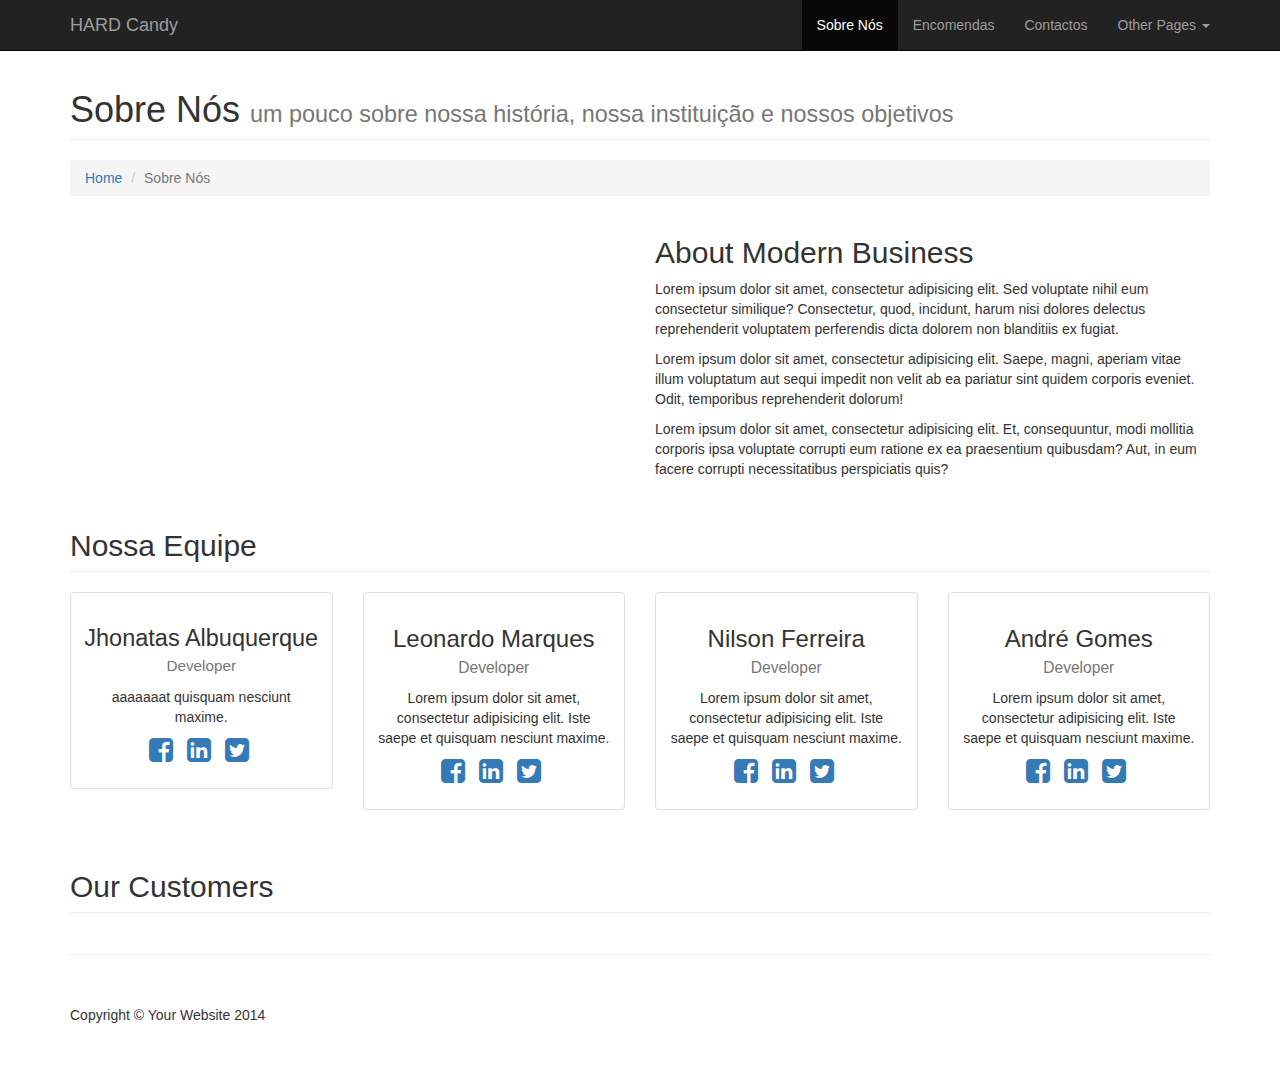
==== about.html @ 401a8225 "first comment" ====
<!DOCTYPE html>
<html lang="en">

<head>

    <meta charset="utf-8">
    <meta http-equiv="X-UA-Compatible" content="IE=edge">
    <meta name="viewport" content="width=device-width, initial-scale=1">
    <meta name="description" content="">
    <meta name="author" content="">

    <title>HARD CANDY &copy;</title>

    <!-- Bootstrap Core CSS -->
    <link href="css/bootstrap.min.css" rel="stylesheet">

    <!-- Custom CSS -->
    <link href="css/modern-business.css" rel="stylesheet">

    <!-- Custom Fonts -->
    <link href="font-awesome/css/font-awesome.min.css" rel="stylesheet" type="text/css">

    <!-- my custom css -->
    <link rel="stylesheet" href="css/custom.css">

    <!-- HTML5 Shim and Respond.js IE8 support of HTML5 elements and media queries -->
    <!-- WARNING: Respond.js doesn't work if you view the page via file:// -->
    <!--[if lt IE 9]>
        <script src="https://oss.maxcdn.com/libs/html5shiv/3.7.0/html5shiv.js"></script>
        <script src="https://oss.maxcdn.com/libs/respond.js/1.4.2/respond.min.js"></script>
    <![endif]-->

</head>

<body>

    <!-- Navigation -->
    <nav class="navbar navbar-inverse navbar-fixed-top" role="navigation">
        <div class="container">
            <!-- Brand and toggle get grouped for better mobile display -->
            <div class="navbar-header">
                <button type="button" class="navbar-toggle" data-toggle="collapse" data-target="#bs-example-navbar-collapse-1">
                    <span class="sr-only">Toggle navigation</span>
                    <span class="icon-bar"></span>
                    <span class="icon-bar"></span>
                    <span class="icon-bar"></span>
                </button>
                <a class="navbar-brand" href="index.html">HARD Candy</a>
            </div>
            <!-- Collect the nav links, forms, and other content for toggling -->
            <div class="collapse navbar-collapse" id="bs-example-navbar-collapse-1">
                <ul class="nav navbar-nav navbar-right">
                    <li class="active">
                        <a href="about.html">Sobre Nós</a>
                    </li>
                    <li>
                        <a href="services.html">Encomendas</a>
                    </li>
                    <li>
                        <a href="contact.html">Contactos</a>
                    </li>

                    <li class="dropdown">
                        <a href="#" class="dropdown-toggle" data-toggle="dropdown">Other Pages <b class="caret"></b></a>
                        <ul class="dropdown-menu">
                            <li>
                                <a href="full-width.html">Full Width Page</a>
                            </li>
                            <li>
                                <a href="sidebar.html">Sidebar Page</a>
                            </li>
                            <li>
                                <a href="faq.html">FAQ</a>
                            </li>
                            <li>
                                <a href="404.html">404</a>
                            </li>
                            <li>
                                <a href="pricing.html">Pricing Table</a>
                            </li>
                        </ul>
                    </li>
                </ul>
            </div>
            <!-- /.navbar-collapse -->
        </div>
        <!-- /.container -->
    </nav>

    <!-- Page Content -->
    <div class="container">

        <!-- Page Heading/Breadcrumbs -->
        <div class="row">
            <div class="col-lg-12">
                <h1 class="page-header">Sobre Nós
                    <small>um pouco sobre nossa história, nossa instituição e nossos objetivos</small>
                </h1>
                <ol class="breadcrumb">
                    <li><a href="index.html">Home</a>
                    </li>
                    <li class="active">Sobre Nós</li>
                </ol>
            </div>
        </div>
        <!-- /.row -->

        <!-- Intro Content -->
        <div class="row">
            <div class="col-md-6">
                <img class="img-responsive" src="http://placehold.it/750x450" alt="">
            </div>
            <div class="col-md-6">
                <h2>About Modern Business</h2>
                <p>Lorem ipsum dolor sit amet, consectetur adipisicing elit. Sed voluptate nihil eum consectetur similique? Consectetur, quod, incidunt, harum nisi dolores delectus reprehenderit voluptatem perferendis dicta dolorem non blanditiis ex fugiat.</p>
                <p>Lorem ipsum dolor sit amet, consectetur adipisicing elit. Saepe, magni, aperiam vitae illum voluptatum aut sequi impedit non velit ab ea pariatur sint quidem corporis eveniet. Odit, temporibus reprehenderit dolorum!</p>
                <p>Lorem ipsum dolor sit amet, consectetur adipisicing elit. Et, consequuntur, modi mollitia corporis ipsa voluptate corrupti eum ratione ex ea praesentium quibusdam? Aut, in eum facere corrupti necessitatibus perspiciatis quis?</p>
            </div>
        </div>
        <!-- /.row -->

        <!-- Team Members -->
        <div class="row">
            <div class="col-lg-12">
                <h2 class="page-header">Nossa Equipe</h2>
            </div>
            <div class="col-md-3 text-center">
                <div class="thumbnail">
                    <img class="img-responsive" src="http://placehold.it/750x450" alt="">
                    <div class="caption">
                        <h3 class="h3Edited">Jhonatas Albuquerque<br>
                            <small>Developer</small>
                        </h3>
                        <p>aaaaaaat quisquam nesciunt maxime.</p>
                        <ul class="list-inline">
                            <li><a href="#"><i class="fa fa-2x fa-facebook-square"></i></a>
                            </li>
                            <li><a href="#"><i class="fa fa-2x fa-linkedin-square"></i></a>
                            </li>
                            <li><a href="#"><i class="fa fa-2x fa-twitter-square"></i></a>
                            </li>
                        </ul>
                    </div>
                </div>
            </div>
            <div class="col-md-3 text-center">
                <div class="thumbnail">
                    <img class="img-responsive" src="http://placehold.it/750x450" alt="">
                    <div class="caption">
                        <h3>Leonardo Marques<br>
                            <small>Developer</small>
                        </h3>
                        <p>Lorem ipsum dolor sit amet, consectetur adipisicing elit. Iste saepe et quisquam nesciunt maxime.</p>
                        <ul class="list-inline">
                            <li><a href="#"><i class="fa fa-2x fa-facebook-square"></i></a>
                            </li>
                            <li><a href="#"><i class="fa fa-2x fa-linkedin-square"></i></a>
                            </li>
                            <li><a href="#"><i class="fa fa-2x fa-twitter-square"></i></a>
                            </li>
                        </ul>
                    </div>
                </div>
            </div>
            <div class="col-md-3 text-center">
                <div class="thumbnail">
                    <img class="img-responsive" src="http://placehold.it/750x450" alt="">
                    <div class="caption">
                        <h3>Nilson Ferreira<br>
                            <small>Developer</small>
                        </h3>
                        <p>Lorem ipsum dolor sit amet, consectetur adipisicing elit. Iste saepe et quisquam nesciunt maxime.</p>
                        <ul class="list-inline">
                            <li><a href="#"><i class="fa fa-2x fa-facebook-square"></i></a>
                            </li>
                            <li><a href="#"><i class="fa fa-2x fa-linkedin-square"></i></a>
                            </li>
                            <li><a href="#"><i class="fa fa-2x fa-twitter-square"></i></a>
                            </li>
                        </ul>
                    </div>
                </div>
            </div>
            <div class="col-md-3 text-center">
                <div class="thumbnail">
                    <img class="img-responsive" src="http://placehold.it/750x450" alt="">
                    <div class="caption">
                        <h3>André Gomes<br>
                            <small>Developer</small>
                        </h3>
                        <p>Lorem ipsum dolor sit amet, consectetur adipisicing elit. Iste saepe et quisquam nesciunt maxime.</p>
                        <ul class="list-inline">
                            <li><a href="#"><i class="fa fa-2x fa-facebook-square"></i></a>
                            </li>
                            <li><a href="#"><i class="fa fa-2x fa-linkedin-square"></i></a>
                            </li>
                            <li><a href="#"><i class="fa fa-2x fa-twitter-square"></i></a>
                            </li>
                        </ul>
                    </div>
                </div>
            </div>

        </div>
        <!-- /.row -->

        <!-- Our Customers -->
        <div class="row">
            <div class="col-lg-12">
                <h2 class="page-header">Our Customers</h2>
            </div>
            <div class="col-md-2 col-sm-4 col-xs-6">
                <img class="img-responsive customer-img" src="http://placehold.it/500x300" alt="">
            </div>
            <div class="col-md-2 col-sm-4 col-xs-6">
                <img class="img-responsive customer-img" src="http://placehold.it/500x300" alt="">
            </div>
            <div class="col-md-2 col-sm-4 col-xs-6">
                <img class="img-responsive customer-img" src="http://placehold.it/500x300" alt="">
            </div>
            <div class="col-md-2 col-sm-4 col-xs-6">
                <img class="img-responsive customer-img" src="http://placehold.it/500x300" alt="">
            </div>
            <div class="col-md-2 col-sm-4 col-xs-6">
                <img class="img-responsive customer-img" src="http://placehold.it/500x300" alt="">
            </div>
            <div class="col-md-2 col-sm-4 col-xs-6">
                <img class="img-responsive customer-img" src="http://placehold.it/500x300" alt="">
            </div>
        </div>
        <!-- /.row -->

        <hr>

        <!-- Footer -->
        <footer>
            <div class="row">
                <div class="col-lg-12">
                    <p>Copyright &copy; Your Website 2014</p>
                </div>
            </div>
        </footer>

    </div>
    <!-- /.container -->

    <!-- jQuery -->
    <script src="js/jquery.js"></script>

    <!-- Bootstrap Core JavaScript -->
    <script src="js/bootstrap.min.js"></script>

</body>

</html>
---- css/modern-business.css ----
/*!
 * Start Bootstrap - Modern Business (http://startbootstrap.com/)
 * Copyright 2013-2016 Start Bootstrap
 * Licensed under MIT (https://github.com/BlackrockDigital/startbootstrap/blob/gh-pages/LICENSE)
 */

/* Global Styles */

html,
body {
    height: 100%;
}

body {
    padding-top: 50px; /* Required padding for .navbar-fixed-top. Remove if using .navbar-static-top. Change if height of navigation changes. */
}

.img-portfolio {
    margin-bottom: 30px;
}

.img-hover:hover {
    opacity: 0.8;
}

/* Home Page Carousel */

header.carousel {
    height: 50%;
}

header.carousel .item,
header.carousel .item.active,
header.carousel .carousel-inner {
    height: 100%;
}

header.carousel .fill {
    width: 100%;
    height: 100%;
    background-position: center;
    background-size: cover;
}

/* 404 Page Styles */

.error-404 {
    font-size: 100px;
}

/* Pricing Page Styles */

.price {
    display: block;
    font-size: 50px;
    line-height: 50px;
}

.price sup {
    top: -20px;
    left: 2px;
    font-size: 20px;
}

.period {
    display: block;
    font-style: italic;
}

/* Footer Styles */

footer {
    margin: 50px 0;
}

/* Responsive Styles */

@media(max-width:991px) {
    .customer-img,
    .img-related {
        margin-bottom: 30px;
    }
}

@media(max-width:767px) {
    .img-portfolio {
        margin-bottom: 15px;
    }

    header.carousel .carousel {
        height: 70%;
    }
}
---- css/custom.css ----
a.left.carousel-control {
  height: 100%!important;
}

a.right.carousel-control {
  height: 100%!important;
}

#myCarousel {
  height: 70%!important;
}

.h3Edited {
  font-size: 23.5px!important;
}
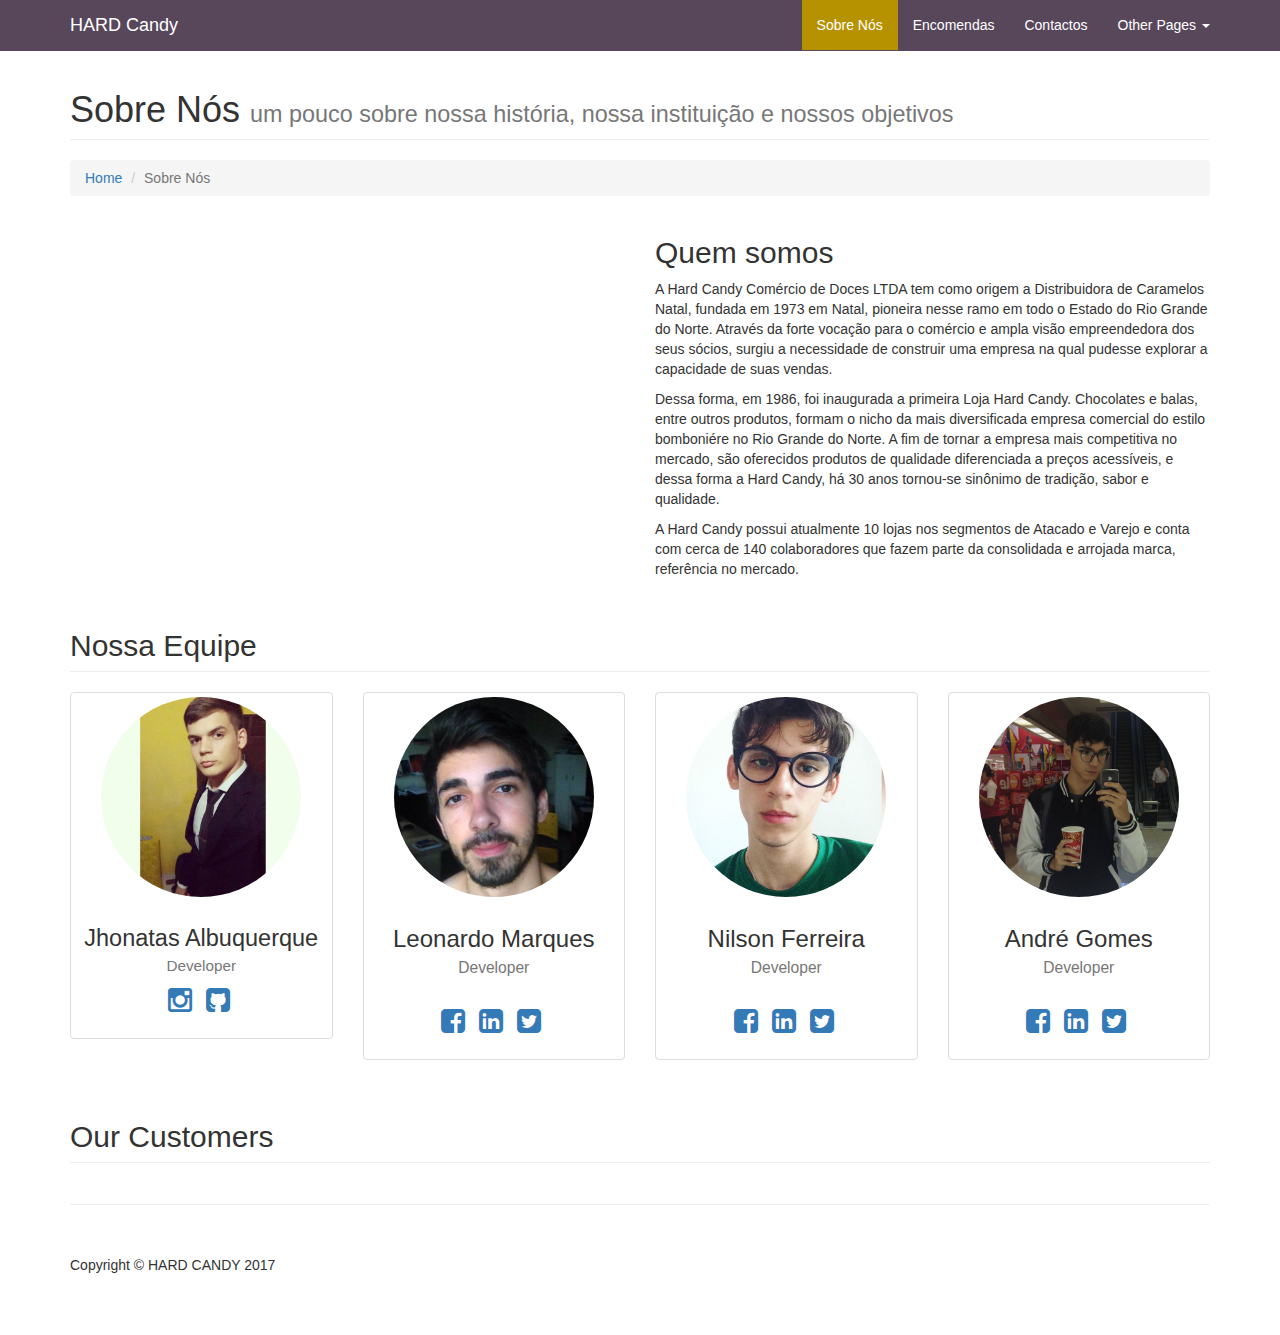
==== commit 95d29440: "aplicação de paleta constrastante e mais modificações" ====
--- a/about.html
+++ b/about.html
@@ -6,8 +6,8 @@
     <meta charset="utf-8">
     <meta http-equiv="X-UA-Compatible" content="IE=edge">
     <meta name="viewport" content="width=device-width, initial-scale=1">
-    <meta name="description" content="">
-    <meta name="author" content="">
+    <meta name="description" content="Hard Candy">
+    <meta name="author" content="Jhonatas Albuquerque">
 
     <title>HARD CANDY &copy;</title>
 
@@ -111,14 +111,13 @@
                 <img class="img-responsive" src="http://placehold.it/750x450" alt="">
             </div>
             <div class="col-md-6">
-                <h2>About Modern Business</h2>
-                <p>Lorem ipsum dolor sit amet, consectetur adipisicing elit. Sed voluptate nihil eum consectetur similique? Consectetur, quod, incidunt, harum nisi dolores delectus reprehenderit voluptatem perferendis dicta dolorem non blanditiis ex fugiat.</p>
-                <p>Lorem ipsum dolor sit amet, consectetur adipisicing elit. Saepe, magni, aperiam vitae illum voluptatum aut sequi impedit non velit ab ea pariatur sint quidem corporis eveniet. Odit, temporibus reprehenderit dolorum!</p>
-                <p>Lorem ipsum dolor sit amet, consectetur adipisicing elit. Et, consequuntur, modi mollitia corporis ipsa voluptate corrupti eum ratione ex ea praesentium quibusdam? Aut, in eum facere corrupti necessitatibus perspiciatis quis?</p>
-            </div>
-        </div>
-        <!-- /.row -->
-
+                <h2>Quem somos</h2>
+                <p>A Hard Candy Comércio de Doces LTDA tem como origem a Distribuidora de Caramelos Natal, fundada em 1973 em Natal, pioneira nesse ramo em todo o Estado do Rio Grande do Norte. Através da forte vocação para o comércio e ampla visão empreendedora dos seus sócios, surgiu a necessidade de construir uma empresa na qual pudesse explorar a capacidade de suas vendas.</p>
+                <p>Dessa forma, em 1986, foi inaugurada a primeira Loja Hard Candy. Chocolates e balas, entre outros produtos, formam o nicho da mais diversificada empresa comercial do estilo bomboniére no Rio Grande do Norte. A fim de tornar a empresa mais competitiva no mercado, são oferecidos produtos de qualidade diferenciada a preços acessíveis, e dessa forma a Hard Candy, há 30 anos tornou-se sinônimo de tradição, sabor e qualidade.</p>
+                <p>A Hard Candy possui atualmente 10 lojas nos segmentos de Atacado e Varejo e conta com cerca de 140 colaboradores que fazem parte da consolidada e arrojada marca, referência no mercado.</p>
+            </div>
+        </div>
+        <!-- /.row -->
         <!-- Team Members -->
         <div class="row">
             <div class="col-lg-12">
@@ -126,12 +125,31 @@
             </div>
             <div class="col-md-3 text-center">
                 <div class="thumbnail">
-                    <img class="img-responsive" src="http://placehold.it/750x450" alt="">
+                    <img class="img-responsive" src="images/apresentationPics/01.jpg" style="height:200px;border-radius:100px;" alt="jhonatas">
                     <div class="caption">
                         <h3 class="h3Edited">Jhonatas Albuquerque<br>
                             <small>Developer</small>
                         </h3>
-                        <p>aaaaaaat quisquam nesciunt maxime.</p>
+
+                        <ul class="list-inline">
+                            <li><a href="https://www.instagram.com/jhon_albuquerque" target="_blank"><i class="fa fa-2x fa-instagram"></i></a>
+                            </li>
+                            <li><a href="https://github.com/SheldorTheConquer" target="_blank"><i class="fa fa-2x fa-github-square"></i></a>
+                            </li>
+
+                        </ul>
+                    </div>
+                </div>
+            </div>
+            <div class="col-md-3 text-center">
+                <div class="thumbnail">
+                    <img class="img-responsive" src="images/apresentationPics/02.jpg" style="height:200px;border-radius:100px;" alt="leonardo">
+                    <div class="caption">
+                        <h3>Leonardo Marques<br>
+                            <small>Developer</small>
+                        </h3>
+                        <br>
+
                         <ul class="list-inline">
                             <li><a href="#"><i class="fa fa-2x fa-facebook-square"></i></a>
                             </li>
@@ -145,12 +163,12 @@
             </div>
             <div class="col-md-3 text-center">
                 <div class="thumbnail">
-                    <img class="img-responsive" src="http://placehold.it/750x450" alt="">
-                    <div class="caption">
-                        <h3>Leonardo Marques<br>
-                            <small>Developer</small>
-                        </h3>
-                        <p>Lorem ipsum dolor sit amet, consectetur adipisicing elit. Iste saepe et quisquam nesciunt maxime.</p>
+                    <img class="img-responsive" src="images/apresentationPics/03.jpg" style="height:200px;border-radius:100px;" alt="nilson">
+                    <div class="caption">
+                        <h3>Nilson Ferreira<br>
+                            <small>Developer</small>
+                        </h3>
+                        <br>
                         <ul class="list-inline">
                             <li><a href="#"><i class="fa fa-2x fa-facebook-square"></i></a>
                             </li>
@@ -164,31 +182,12 @@
             </div>
             <div class="col-md-3 text-center">
                 <div class="thumbnail">
-                    <img class="img-responsive" src="http://placehold.it/750x450" alt="">
-                    <div class="caption">
-                        <h3>Nilson Ferreira<br>
-                            <small>Developer</small>
-                        </h3>
-                        <p>Lorem ipsum dolor sit amet, consectetur adipisicing elit. Iste saepe et quisquam nesciunt maxime.</p>
-                        <ul class="list-inline">
-                            <li><a href="#"><i class="fa fa-2x fa-facebook-square"></i></a>
-                            </li>
-                            <li><a href="#"><i class="fa fa-2x fa-linkedin-square"></i></a>
-                            </li>
-                            <li><a href="#"><i class="fa fa-2x fa-twitter-square"></i></a>
-                            </li>
-                        </ul>
-                    </div>
-                </div>
-            </div>
-            <div class="col-md-3 text-center">
-                <div class="thumbnail">
-                    <img class="img-responsive" src="http://placehold.it/750x450" alt="">
+                    <img class="img-responsive" src="images/apresentationPics/04.jpg" style="height:200px;border-radius:100px;" alt="andre">
                     <div class="caption">
                         <h3>André Gomes<br>
                             <small>Developer</small>
                         </h3>
-                        <p>Lorem ipsum dolor sit amet, consectetur adipisicing elit. Iste saepe et quisquam nesciunt maxime.</p>
+                        <br>
                         <ul class="list-inline">
                             <li><a href="#"><i class="fa fa-2x fa-facebook-square"></i></a>
                             </li>
@@ -236,7 +235,7 @@
         <footer>
             <div class="row">
                 <div class="col-lg-12">
-                    <p>Copyright &copy; Your Website 2014</p>
+                    <p>Copyright &copy; HARD CANDY 2017</p>
                 </div>
             </div>
         </footer>
--- a/css/custom.css
+++ b/css/custom.css
@@ -10,6 +10,45 @@
   height: 70%!important;
 }
 
+
 .h3Edited {
   font-size: 23.5px!important;
 }
+
+.navbar-inverse {
+  background-color: #58475B!important;
+  border-color: #58475B!important;
+  color: white!important;
+}
+
+.navbar-inverse .navbar-brand {
+  color: white!important;
+  //cor branca no link
+}
+
+.navbar-inverse .navbar-brand:hover {
+  color: #9d9d9d!important;
+}
+
+.navbar-inverse .navbar-nav>li>a {
+  color: white!important;
+}
+
+.navbar-inverse .navbar-nav>li>a:hover {
+  color: #9d9d9d!important;
+}
+
+.navbar-inverse .navbar-nav>.active>a, .navbar-inverse .navbar-nav>.active>a:focus, .navbar-inverse .navbar-nav>.active>a:hover {
+  background-color: #B79200;
+  border-color: #B79200;
+}
+
+.panel-default>.panel-heading {
+  background-color: #58475B!important;
+  color: white!important;
+}
+
+.panel-body {
+  background-color: gray!important;
+  color: white!important;
+}
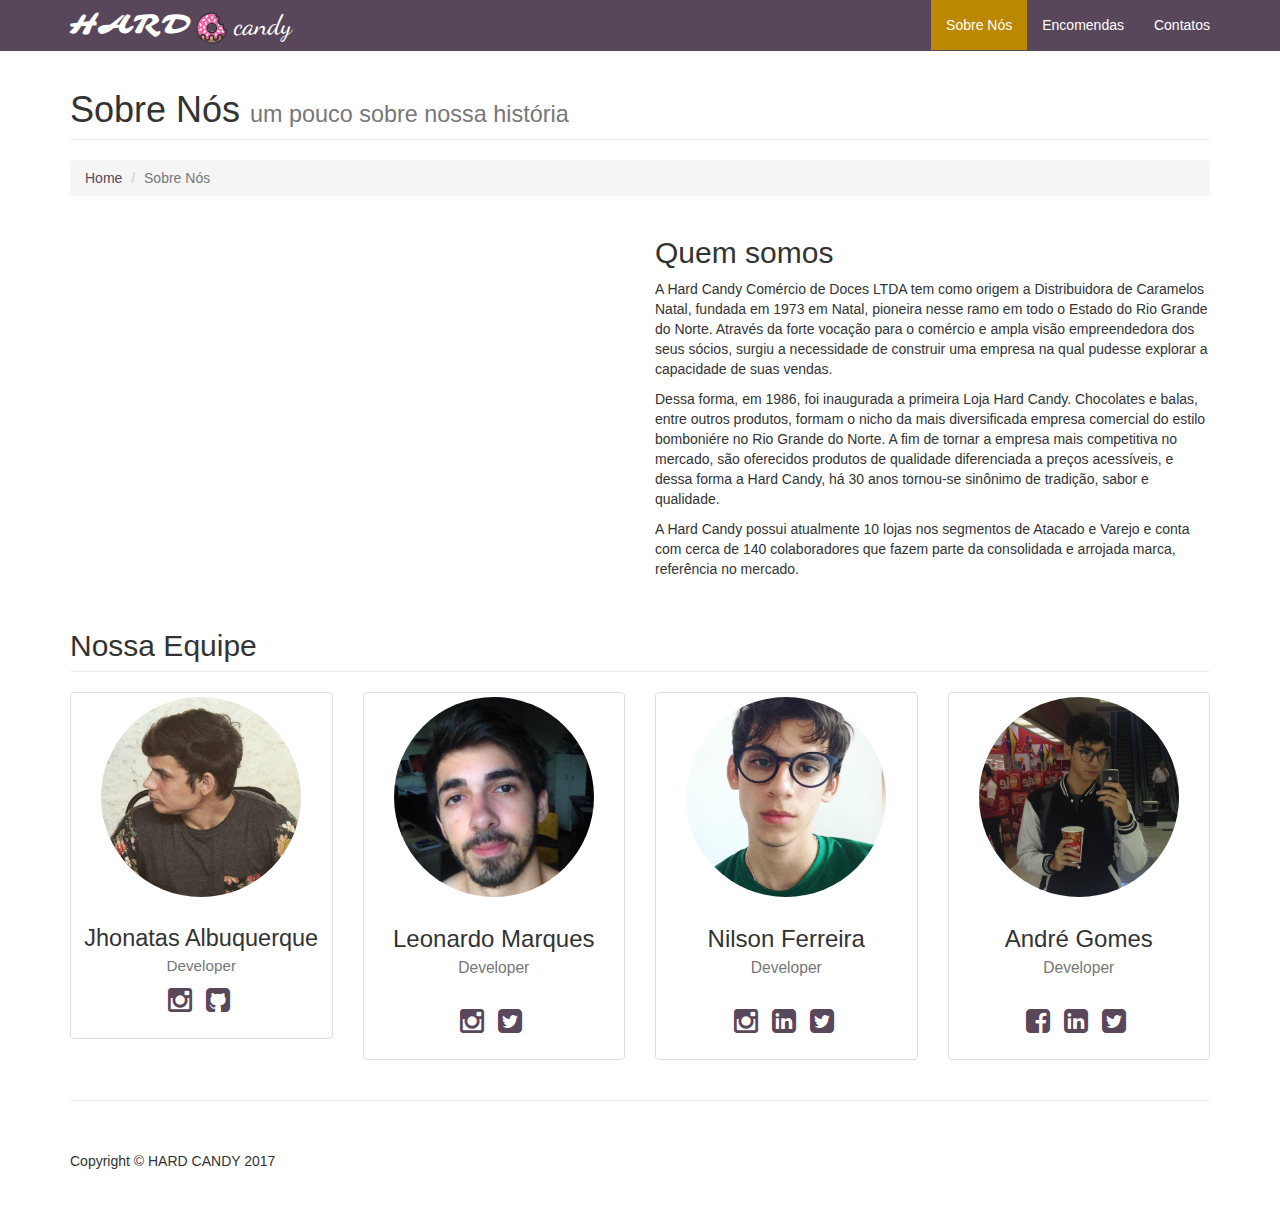
==== commit 80990ecf: "novas edições" ====
--- a/about.html
+++ b/about.html
@@ -9,7 +9,12 @@
     <meta name="description" content="Hard Candy">
     <meta name="author" content="Jhonatas Albuquerque">
 
+    <!-- external font -->
+    <link href="https://fonts.googleapis.com/css?family=Sarina" rel="stylesheet">
+    <link href="https://fonts.googleapis.com/css?family=Dancing+Script" rel="stylesheet">
+
     <title>HARD CANDY &copy;</title>
+    <link rel="shortcut icon" href="images/logo.png">
 
     <!-- Bootstrap Core CSS -->
     <link href="css/bootstrap.min.css" rel="stylesheet">
@@ -45,7 +50,9 @@
                     <span class="icon-bar"></span>
                     <span class="icon-bar"></span>
                 </button>
-                <a class="navbar-brand" href="index.html">HARD Candy</a>
+                <a class="navbar-brand" href="index.html" style="font-family: 'Sarina', cursive; font-size: 28px; margin-right: -6%;">HARD
+                <a class="navbar-brand" href="index.html"><img src="images/logo.png" style="height: 250%;margin-top: -25%;margin-left: -3%;" alt="">
+                <a class="navbar-brand" href="index.html" style="font-family: 'Dancing Script', cursive; font-size: 28px; margin-left: -12%;">candy</a>
             </div>
             <!-- Collect the nav links, forms, and other content for toggling -->
             <div class="collapse navbar-collapse" id="bs-example-navbar-collapse-1">
@@ -57,9 +64,9 @@
                         <a href="services.html">Encomendas</a>
                     </li>
                     <li>
-                        <a href="contact.html">Contactos</a>
-                    </li>
-
+                        <a href="contact.html">Contatos</a>
+                    </li>
+<!--
                     <li class="dropdown">
                         <a href="#" class="dropdown-toggle" data-toggle="dropdown">Other Pages <b class="caret"></b></a>
                         <ul class="dropdown-menu">
@@ -81,7 +88,7 @@
                         </ul>
                     </li>
                 </ul>
-            </div>
+            </div>-->
             <!-- /.navbar-collapse -->
         </div>
         <!-- /.container -->
@@ -94,7 +101,7 @@
         <div class="row">
             <div class="col-lg-12">
                 <h1 class="page-header">Sobre Nós
-                    <small>um pouco sobre nossa história, nossa instituição e nossos objetivos</small>
+                    <small>um pouco sobre nossa história</small>
                 </h1>
                 <ol class="breadcrumb">
                     <li><a href="index.html">Home</a>
@@ -108,7 +115,7 @@
         <!-- Intro Content -->
         <div class="row">
             <div class="col-md-6">
-                <img class="img-responsive" src="http://placehold.it/750x450" alt="">
+                <img class="img-responsive" src="images/loja.jpg" alt="">
             </div>
             <div class="col-md-6">
                 <h2>Quem somos</h2>
@@ -125,7 +132,7 @@
             </div>
             <div class="col-md-3 text-center">
                 <div class="thumbnail">
-                    <img class="img-responsive" src="images/apresentationPics/01.jpg" style="height:200px;border-radius:100px;" alt="jhonatas">
+                    <img class="img-responsive" src="images/apresentationPics/01.jpg" style="height:200px; width: ;border-radius:100px;" alt="leonardo">
                     <div class="caption">
                         <h3 class="h3Edited">Jhonatas Albuquerque<br>
                             <small>Developer</small>
@@ -151,6 +158,42 @@
                         <br>
 
                         <ul class="list-inline">
+                            <li><a href="https://www.instagram.com/leozinmarques95/" target="_blank"><i class="fa fa-2x fa-instagram"></i></a>
+                            </li>
+                            <li><a href="#"><i class="fa fa-2x fa-twitter-square"></i></a>
+                            </li>
+                        </ul>
+                    </div>
+                </div>
+            </div>
+            <div class="col-md-3 text-center">
+                <div class="thumbnail">
+                    <img class="img-responsive" src="images/apresentationPics/03.jpg" style="height:200px;border-radius:100px;" alt="nilson">
+                    <div class="caption">
+                        <h3>Nilson Ferreira<br>
+                            <small>Developer</small>
+                        </h3>
+                        <br>
+                        <ul class="list-inline">
+                            <li><a href="https://www.instagram.com/nilsonferreira_/"><i class="fa fa-2x fa-instagram"></i></a>
+                            </li>
+                            <li><a href="#"><i class="fa fa-2x fa-linkedin-square"></i></a>
+                            </li>
+                            <li><a href="#"><i class="fa fa-2x fa-twitter-square"></i></a>
+                            </li>
+                        </ul>
+                    </div>
+                </div>
+            </div>
+            <div class="col-md-3 text-center">
+                <div class="thumbnail">
+                    <img class="img-responsive" src="images/apresentationPics/04.jpg" style="height:200px;border-radius:100px;" alt="andre">
+                    <div class="caption">
+                        <h3>André Gomes<br>
+                            <small>Developer</small>
+                        </h3>
+                        <br>
+                        <ul class="list-inline">
                             <li><a href="#"><i class="fa fa-2x fa-facebook-square"></i></a>
                             </li>
                             <li><a href="#"><i class="fa fa-2x fa-linkedin-square"></i></a>
@@ -161,75 +204,13 @@
                     </div>
                 </div>
             </div>
-            <div class="col-md-3 text-center">
-                <div class="thumbnail">
-                    <img class="img-responsive" src="images/apresentationPics/03.jpg" style="height:200px;border-radius:100px;" alt="nilson">
-                    <div class="caption">
-                        <h3>Nilson Ferreira<br>
-                            <small>Developer</small>
-                        </h3>
-                        <br>
-                        <ul class="list-inline">
-                            <li><a href="#"><i class="fa fa-2x fa-facebook-square"></i></a>
-                            </li>
-                            <li><a href="#"><i class="fa fa-2x fa-linkedin-square"></i></a>
-                            </li>
-                            <li><a href="#"><i class="fa fa-2x fa-twitter-square"></i></a>
-                            </li>
-                        </ul>
-                    </div>
-                </div>
-            </div>
-            <div class="col-md-3 text-center">
-                <div class="thumbnail">
-                    <img class="img-responsive" src="images/apresentationPics/04.jpg" style="height:200px;border-radius:100px;" alt="andre">
-                    <div class="caption">
-                        <h3>André Gomes<br>
-                            <small>Developer</small>
-                        </h3>
-                        <br>
-                        <ul class="list-inline">
-                            <li><a href="#"><i class="fa fa-2x fa-facebook-square"></i></a>
-                            </li>
-                            <li><a href="#"><i class="fa fa-2x fa-linkedin-square"></i></a>
-                            </li>
-                            <li><a href="#"><i class="fa fa-2x fa-twitter-square"></i></a>
-                            </li>
-                        </ul>
-                    </div>
-                </div>
-            </div>
 
         </div>
         <!-- /.row -->
 
-        <!-- Our Customers -->
-        <div class="row">
-            <div class="col-lg-12">
-                <h2 class="page-header">Our Customers</h2>
-            </div>
-            <div class="col-md-2 col-sm-4 col-xs-6">
-                <img class="img-responsive customer-img" src="http://placehold.it/500x300" alt="">
-            </div>
-            <div class="col-md-2 col-sm-4 col-xs-6">
-                <img class="img-responsive customer-img" src="http://placehold.it/500x300" alt="">
-            </div>
-            <div class="col-md-2 col-sm-4 col-xs-6">
-                <img class="img-responsive customer-img" src="http://placehold.it/500x300" alt="">
-            </div>
-            <div class="col-md-2 col-sm-4 col-xs-6">
-                <img class="img-responsive customer-img" src="http://placehold.it/500x300" alt="">
-            </div>
-            <div class="col-md-2 col-sm-4 col-xs-6">
-                <img class="img-responsive customer-img" src="http://placehold.it/500x300" alt="">
-            </div>
-            <div class="col-md-2 col-sm-4 col-xs-6">
-                <img class="img-responsive customer-img" src="http://placehold.it/500x300" alt="">
-            </div>
-        </div>
-        <!-- /.row -->
 
         <hr>
+
 
         <!-- Footer -->
         <footer>
--- a/css/custom.css
+++ b/css/custom.css
@@ -1,3 +1,7 @@
+body {
+  //background-color: #F3BA23;
+}
+
 a.left.carousel-control {
   height: 100%!important;
 }
@@ -26,6 +30,18 @@
   //cor branca no link
 }
 
+.navbar-inverse .navbar-nav>.active>a {
+  background-color: #BB8800;
+}
+
+.navbar-inverse .navbar-nav>li>a:hover {
+  color: #F8D47E!important;
+}
+
+.navbar-inverse .navbar-nav>.active>a:hover {
+  background-color: #58475B;
+}
+
 .navbar-inverse .navbar-brand:hover {
   color: #9d9d9d!important;
 }
@@ -34,21 +50,68 @@
   color: white!important;
 }
 
-.navbar-inverse .navbar-nav>li>a:hover {
-  color: #9d9d9d!important;
-}
-
-.navbar-inverse .navbar-nav>.active>a, .navbar-inverse .navbar-nav>.active>a:focus, .navbar-inverse .navbar-nav>.active>a:hover {
-  background-color: #B79200;
-  border-color: #B79200;
-}
-
 .panel-default>.panel-heading {
   background-color: #58475B!important;
   color: white!important;
 }
 
 .panel-body {
-  background-color: gray!important;
+  background-color: #BB8800!important;
   color: white!important;
 }
+
+.navbar-inverse .navbar-brand:hover {
+    color: #fff!important;
+}
+
+.textoDescricao {
+  padding-left: 10%;
+  text-align: left;
+}
+
+.checkbox {
+  float: left!important;
+}
+
+.campos {
+  padding-top: 10px;
+  padding-left: 50%;
+}
+
+.total {
+  background-color: #BB8800;
+  height: 70px;
+  width: 200px;
+  border-radius: 10px;
+  color: white;
+  float: right;
+  text-align: center;
+  font-size: 23px;
+  padding-top: 4px;
+}
+
+.moneyIco {
+  float: right;
+  height: 60px;
+  width: 60px;
+  padding-top: 6px;
+
+}
+
+.totalRS {
+  display: inline;
+  position: absolute;
+  margin-left: -5%;
+}
+
+#resultado {
+  color: black;
+}
+
+a {
+  color: #59475B;
+}
+
+a:hover  {
+  color: #8A6D8C;
+}
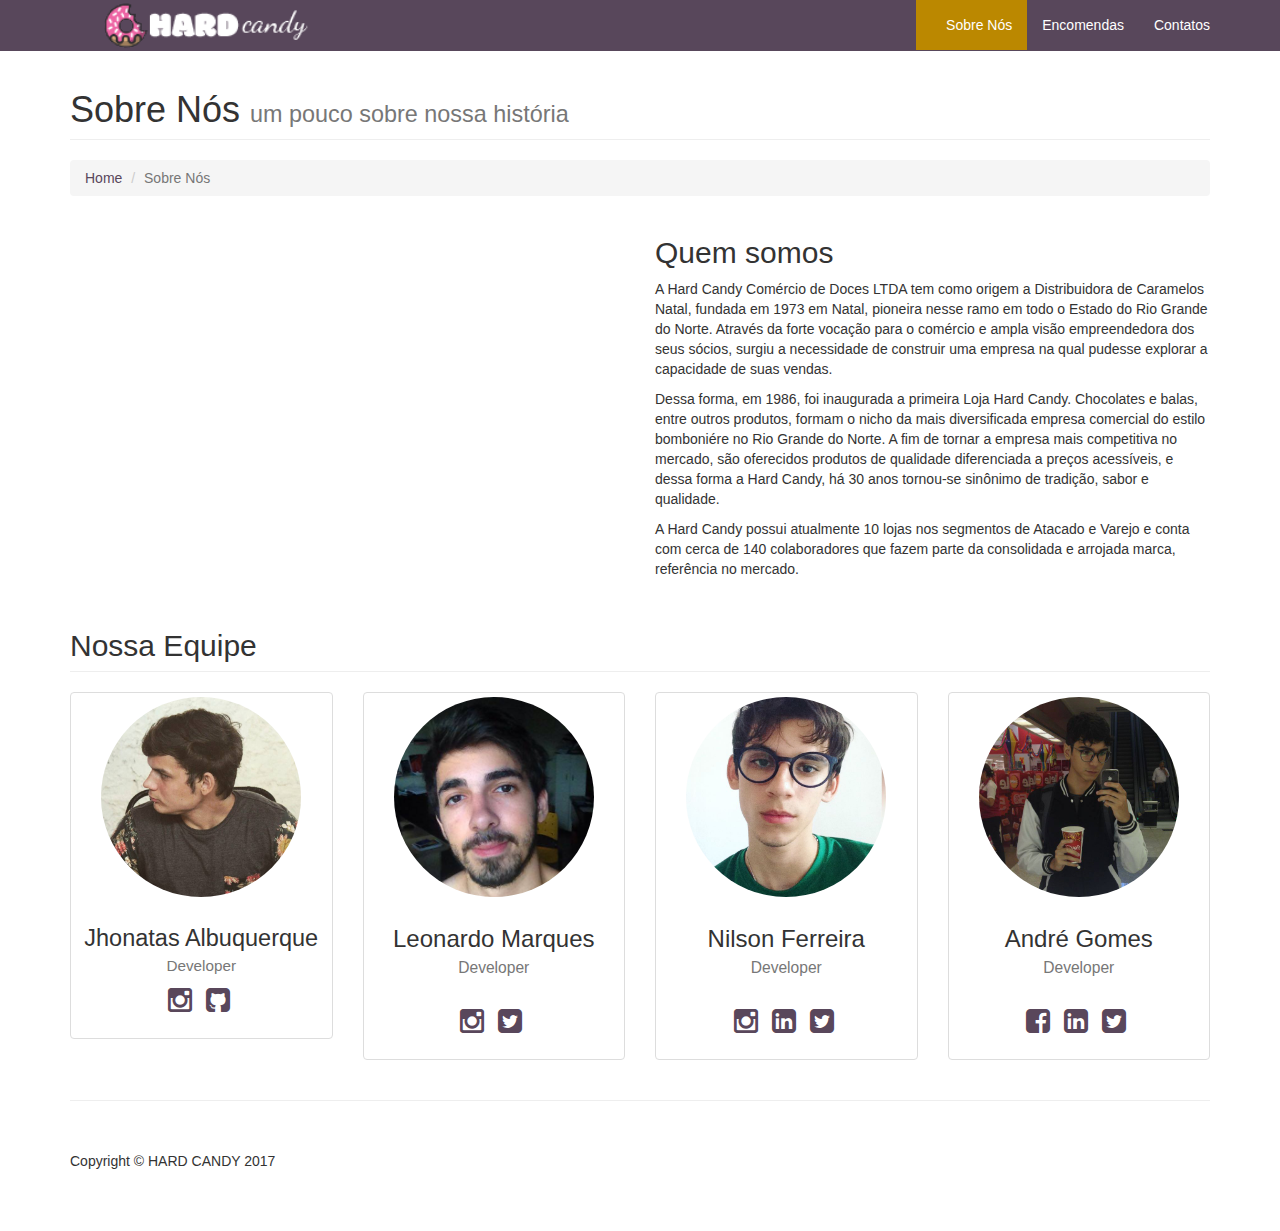
==== commit 44e33caa: "logo modificada, sugestão da professora" ====
--- a/about.html
+++ b/about.html
@@ -50,9 +50,7 @@
                     <span class="icon-bar"></span>
                     <span class="icon-bar"></span>
                 </button>
-                <a class="navbar-brand" href="index.html" style="font-family: 'Sarina', cursive; font-size: 28px; margin-right: -6%;">HARD
-                <a class="navbar-brand" href="index.html"><img src="images/logo.png" style="height: 250%;margin-top: -25%;margin-left: -3%;" alt="">
-                <a class="navbar-brand" href="index.html" style="font-family: 'Dancing Script', cursive; font-size: 28px; margin-left: -12%;">candy</a>
+                <a class="navbar-brand" href="index.html"><img src="logo.png" style="height: 300%; margin-top: -20px;" alt="">
             </div>
             <!-- Collect the nav links, forms, and other content for toggling -->
             <div class="collapse navbar-collapse" id="bs-example-navbar-collapse-1">
--- a/css/custom.css
+++ b/css/custom.css
@@ -115,3 +115,8 @@
 a:hover  {
   color: #8A6D8C;
 }
+
+@font-face {
+  font-family: Modak;
+  src: url("../fonts/Modak.ttf") format("truetype");
+}
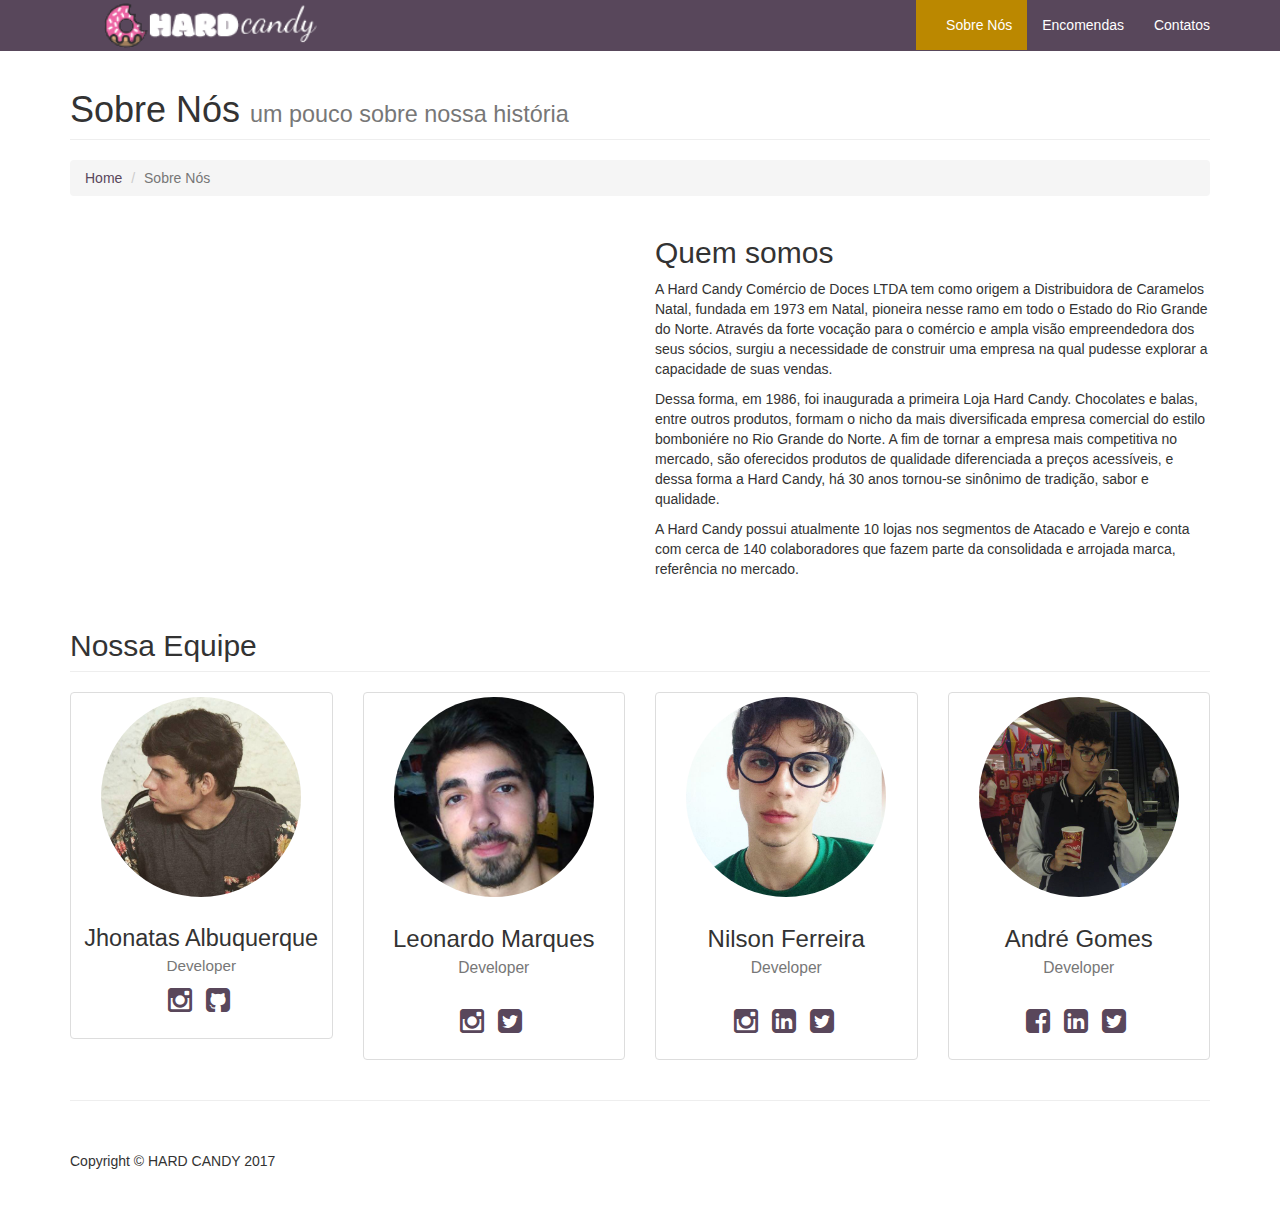
==== commit e0e630e0: "atualização no readme" ====
--- a/about.html
+++ b/about.html
@@ -14,7 +14,7 @@
     <link href="https://fonts.googleapis.com/css?family=Dancing+Script" rel="stylesheet">
 
     <title>HARD CANDY &copy;</title>
-    <link rel="shortcut icon" href="images/logo.png">
+    <link rel="shortcut icon" href="images/icon.png">
 
     <!-- Bootstrap Core CSS -->
     <link href="css/bootstrap.min.css" rel="stylesheet">
@@ -50,7 +50,7 @@
                     <span class="icon-bar"></span>
                     <span class="icon-bar"></span>
                 </button>
-                <a class="navbar-brand" href="index.html"><img src="logo.png" style="height: 300%; margin-top: -20px;" alt="">
+                <a class="navbar-brand" href="index.html"><img src="images/logo.png" style="height: 300%; margin-top: -20px;" alt="">
             </div>
             <!-- Collect the nav links, forms, and other content for toggling -->
             <div class="collapse navbar-collapse" id="bs-example-navbar-collapse-1">
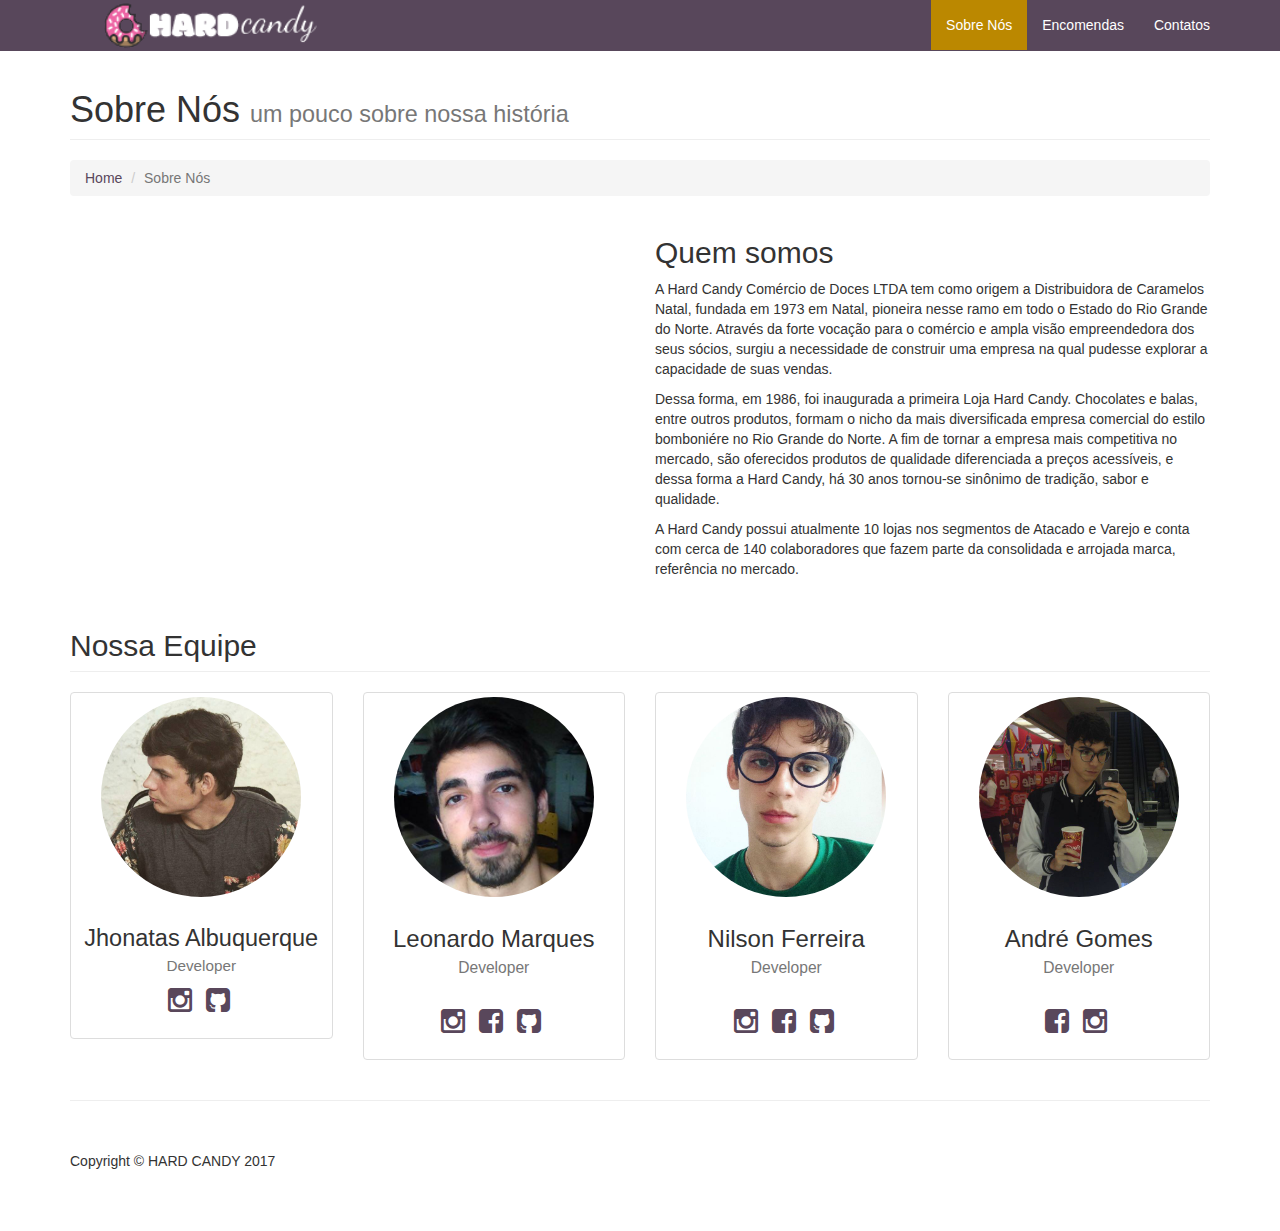
==== commit c2300c46: "novas alterações - logo , icone e form" ====
--- a/about.html
+++ b/about.html
@@ -50,7 +50,7 @@
                     <span class="icon-bar"></span>
                     <span class="icon-bar"></span>
                 </button>
-                <a class="navbar-brand" href="index.html"><img src="images/logo.png" style="height: 300%; margin-top: -20px;" alt="">
+                <a class="navbar-brand" href="index.html"><img src="images/logo.png" style="height: 300%; margin-top: -20px;" alt=""></a>
             </div>
             <!-- Collect the nav links, forms, and other content for toggling -->
             <div class="collapse navbar-collapse" id="bs-example-navbar-collapse-1">
@@ -64,30 +64,6 @@
                     <li>
                         <a href="contact.html">Contatos</a>
                     </li>
-<!--
-                    <li class="dropdown">
-                        <a href="#" class="dropdown-toggle" data-toggle="dropdown">Other Pages <b class="caret"></b></a>
-                        <ul class="dropdown-menu">
-                            <li>
-                                <a href="full-width.html">Full Width Page</a>
-                            </li>
-                            <li>
-                                <a href="sidebar.html">Sidebar Page</a>
-                            </li>
-                            <li>
-                                <a href="faq.html">FAQ</a>
-                            </li>
-                            <li>
-                                <a href="404.html">404</a>
-                            </li>
-                            <li>
-                                <a href="pricing.html">Pricing Table</a>
-                            </li>
-                        </ul>
-                    </li>
-                </ul>
-            </div>-->
-            <!-- /.navbar-collapse -->
         </div>
         <!-- /.container -->
     </nav>
@@ -141,7 +117,6 @@
                             </li>
                             <li><a href="https://github.com/SheldorTheConquer" target="_blank"><i class="fa fa-2x fa-github-square"></i></a>
                             </li>
-
                         </ul>
                     </div>
                 </div>
@@ -156,9 +131,11 @@
                         <br>
 
                         <ul class="list-inline">
-                            <li><a href="https://www.instagram.com/leozinmarques95/" target="_blank"><i class="fa fa-2x fa-instagram"></i></a>
-                            </li>
-                            <li><a href="#"><i class="fa fa-2x fa-twitter-square"></i></a>
+                            <li><a target="_blank" href="https://www.instagram.com/leozinmarques95/" target="_blank"><i class="fa fa-2x fa-instagram"></i></a>
+                            </li>
+                            <li><a href="https://www.facebook.com/profile.php?id=100011518000749" target="_blank"><i class="fa fa-2x fa-facebook-square"></i></a>
+                            </li>
+                            <li><a href="https://github.com/leozinmarques" target="_blank"><i class="fa fa-2x fa-github-square"></i></a>
                             </li>
                         </ul>
                     </div>
@@ -173,11 +150,11 @@
                         </h3>
                         <br>
                         <ul class="list-inline">
-                            <li><a href="https://www.instagram.com/nilsonferreira_/"><i class="fa fa-2x fa-instagram"></i></a>
-                            </li>
-                            <li><a href="#"><i class="fa fa-2x fa-linkedin-square"></i></a>
-                            </li>
-                            <li><a href="#"><i class="fa fa-2x fa-twitter-square"></i></a>
+                            <li><a target="_blank" href="https://www.instagram.com/nilsonferreira_/"><i class="fa fa-2x fa-instagram"></i></a>
+                            </li>
+                            <li><a target="_blank" href="https://www.facebook.com/nilsonnferreira?ref=br_rs"><i class="fa fa-2x fa-facebook-square"></i></a>
+                            </li>
+                            <li><a href="https://github.com/mergirl" target="_blank"><i class="fa fa-2x fa-github-square"></i></a>
                             </li>
                         </ul>
                     </div>
@@ -192,11 +169,9 @@
                         </h3>
                         <br>
                         <ul class="list-inline">
-                            <li><a href="#"><i class="fa fa-2x fa-facebook-square"></i></a>
-                            </li>
-                            <li><a href="#"><i class="fa fa-2x fa-linkedin-square"></i></a>
-                            </li>
-                            <li><a href="#"><i class="fa fa-2x fa-twitter-square"></i></a>
+                            <li><a href="https://www.facebook.com/andregomes666" target="_blank"><i class="fa fa-2x fa-facebook-square"></i></a>
+                            </li>
+                            <li><a href="https://www.instagram.com/agomesp20/" target="_blank"><i class="fa fa-2x fa-instagram"></i></a>
                             </li>
                         </ul>
                     </div>
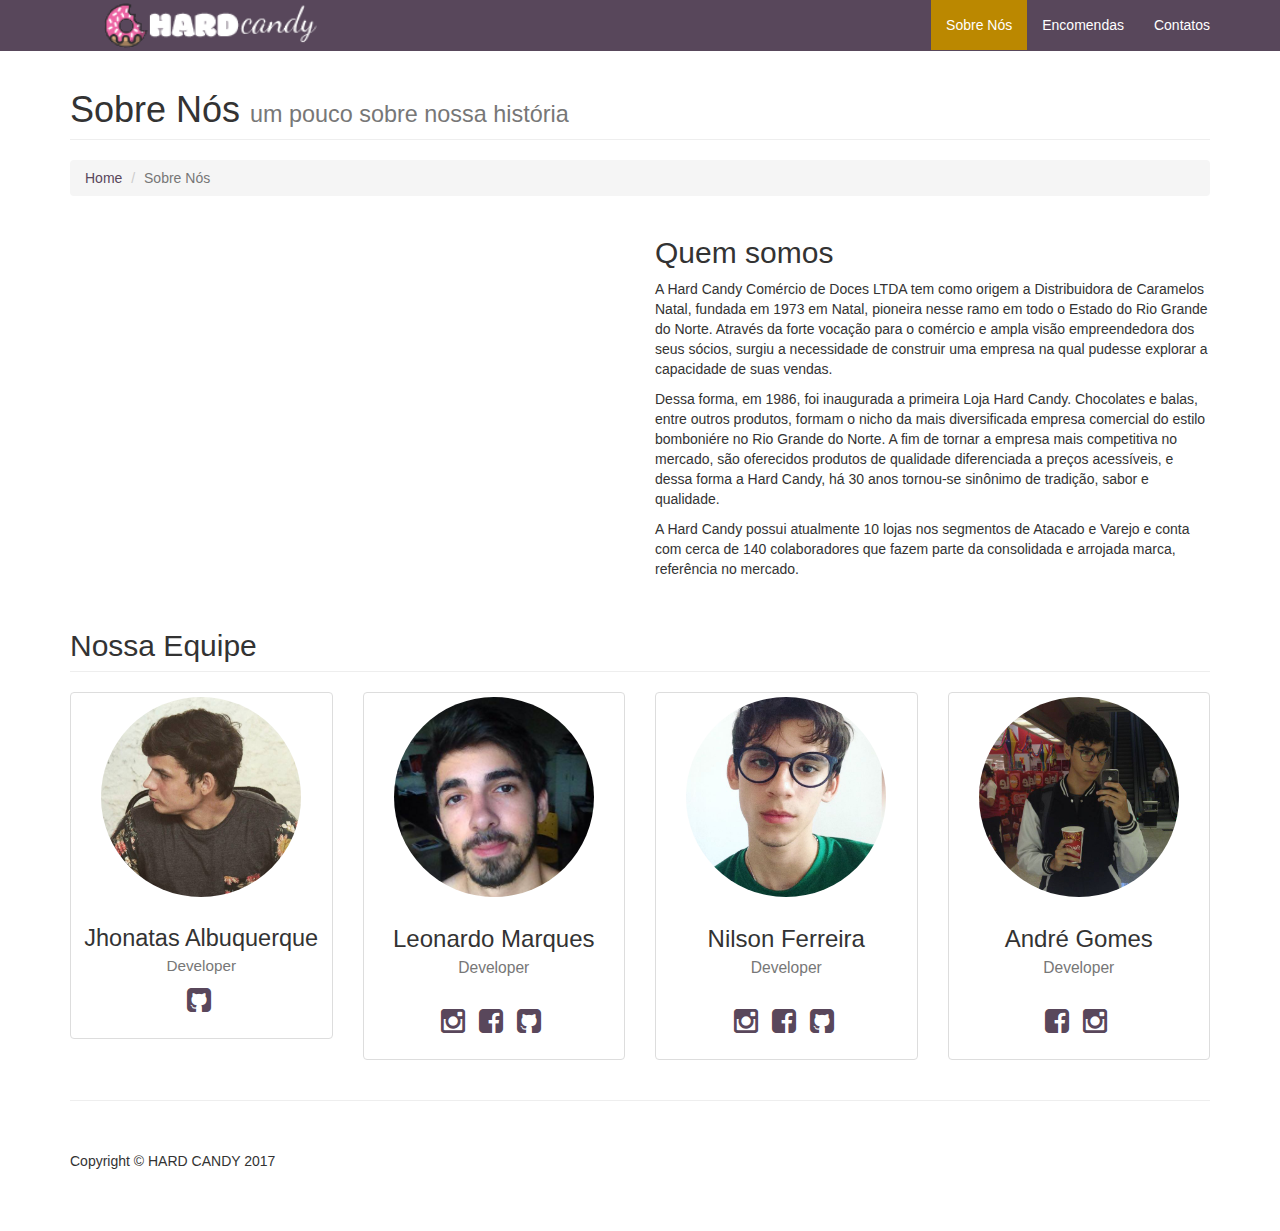
==== commit 0bdbebb2: "instagram removido na página contatos" ====
--- a/about.html
+++ b/about.html
@@ -113,8 +113,6 @@
                         </h3>
 
                         <ul class="list-inline">
-                            <li><a href="https://www.instagram.com/jhon_albuquerque" target="_blank"><i class="fa fa-2x fa-instagram"></i></a>
-                            </li>
                             <li><a href="https://github.com/SheldorTheConquer" target="_blank"><i class="fa fa-2x fa-github-square"></i></a>
                             </li>
                         </ul>
--- a/css/custom.css
+++ b/css/custom.css
@@ -120,3 +120,19 @@
   font-family: Modak;
   src: url("../fonts/Modak.ttf") format("truetype");
 }
+
+.map-responsive {
+  overflow:hidden;
+  padding-bottom:56.25%;
+  position:relative;
+  height:0;
+}
+
+.map-responsive script{
+  /*ou iframe*/
+  left:0;
+  top:0;
+  height:100%;
+  width:100%;
+  position:absolute;
+}
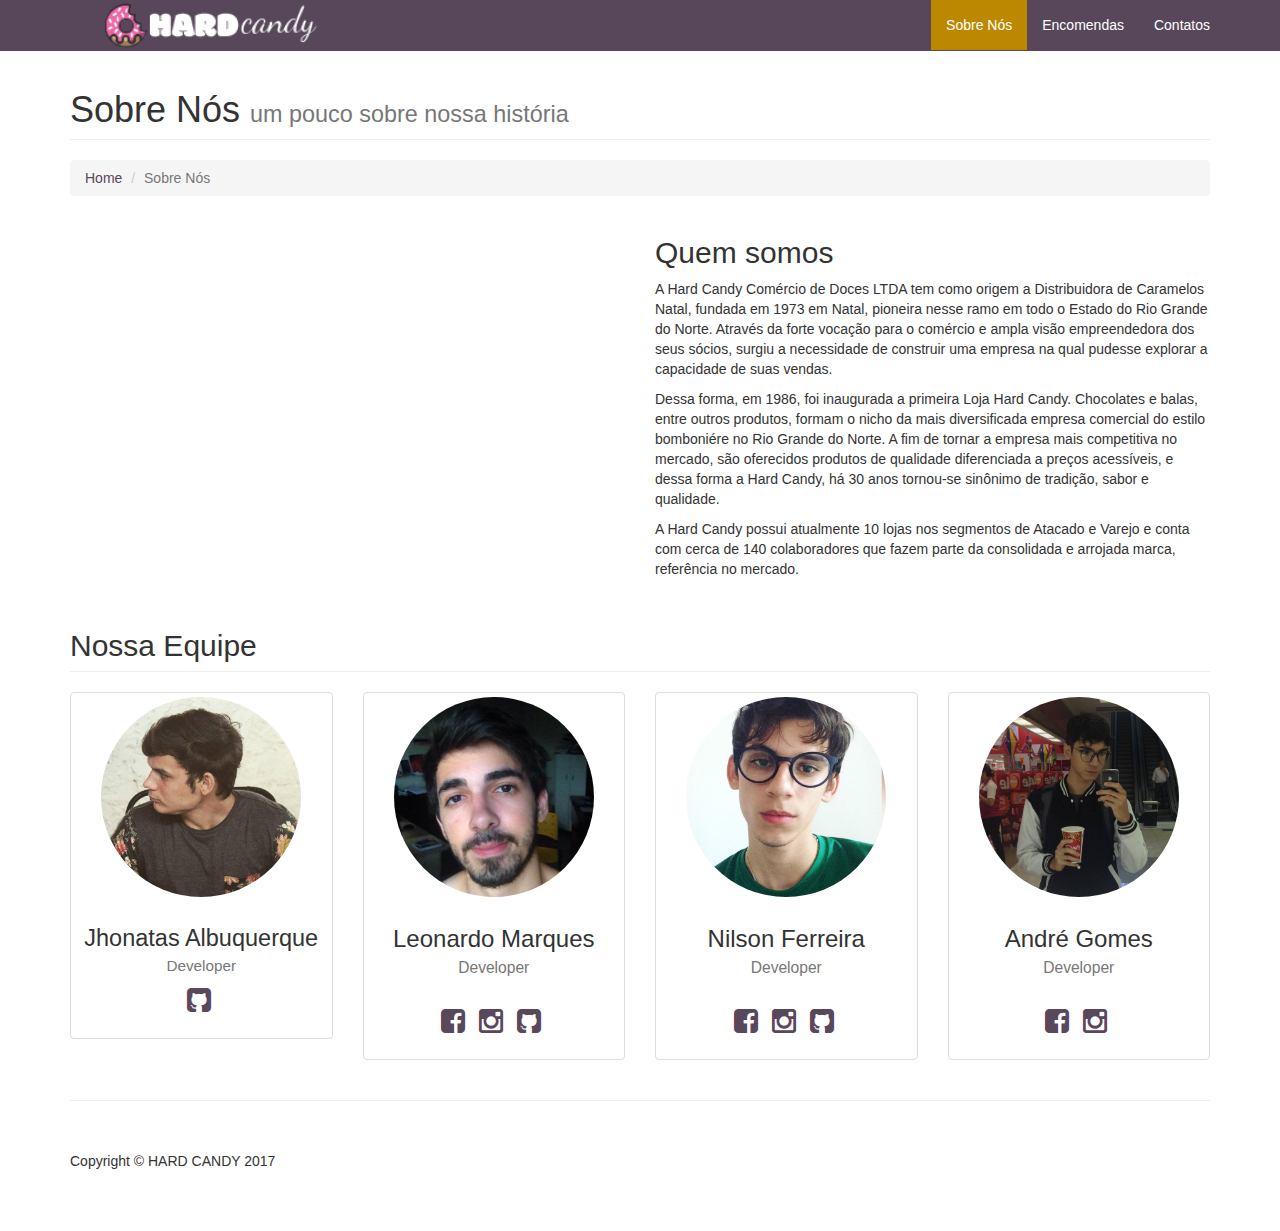
==== commit 6db0880b: "modificação nas redes sociais" ====
--- a/about.html
+++ b/about.html
@@ -129,10 +129,10 @@
                         <br>
 
                         <ul class="list-inline">
+                            <li><a href="https://www.facebook.com/profile.php?id=100011518000749" target="_blank"><i class="fa fa-2x fa-facebook-square"></i></a>
+                            </li>
                             <li><a target="_blank" href="https://www.instagram.com/leozinmarques95/" target="_blank"><i class="fa fa-2x fa-instagram"></i></a>
                             </li>
-                            <li><a href="https://www.facebook.com/profile.php?id=100011518000749" target="_blank"><i class="fa fa-2x fa-facebook-square"></i></a>
-                            </li>
                             <li><a href="https://github.com/leozinmarques" target="_blank"><i class="fa fa-2x fa-github-square"></i></a>
                             </li>
                         </ul>
@@ -148,9 +148,9 @@
                         </h3>
                         <br>
                         <ul class="list-inline">
+                            <li><a target="_blank" href="https://www.facebook.com/nilsonnferreira?ref=br_rs"><i class="fa fa-2x fa-facebook-square"></i></a>
+                            </li>
                             <li><a target="_blank" href="https://www.instagram.com/nilsonferreira_/"><i class="fa fa-2x fa-instagram"></i></a>
-                            </li>
-                            <li><a target="_blank" href="https://www.facebook.com/nilsonnferreira?ref=br_rs"><i class="fa fa-2x fa-facebook-square"></i></a>
                             </li>
                             <li><a href="https://github.com/mergirl" target="_blank"><i class="fa fa-2x fa-github-square"></i></a>
                             </li>
